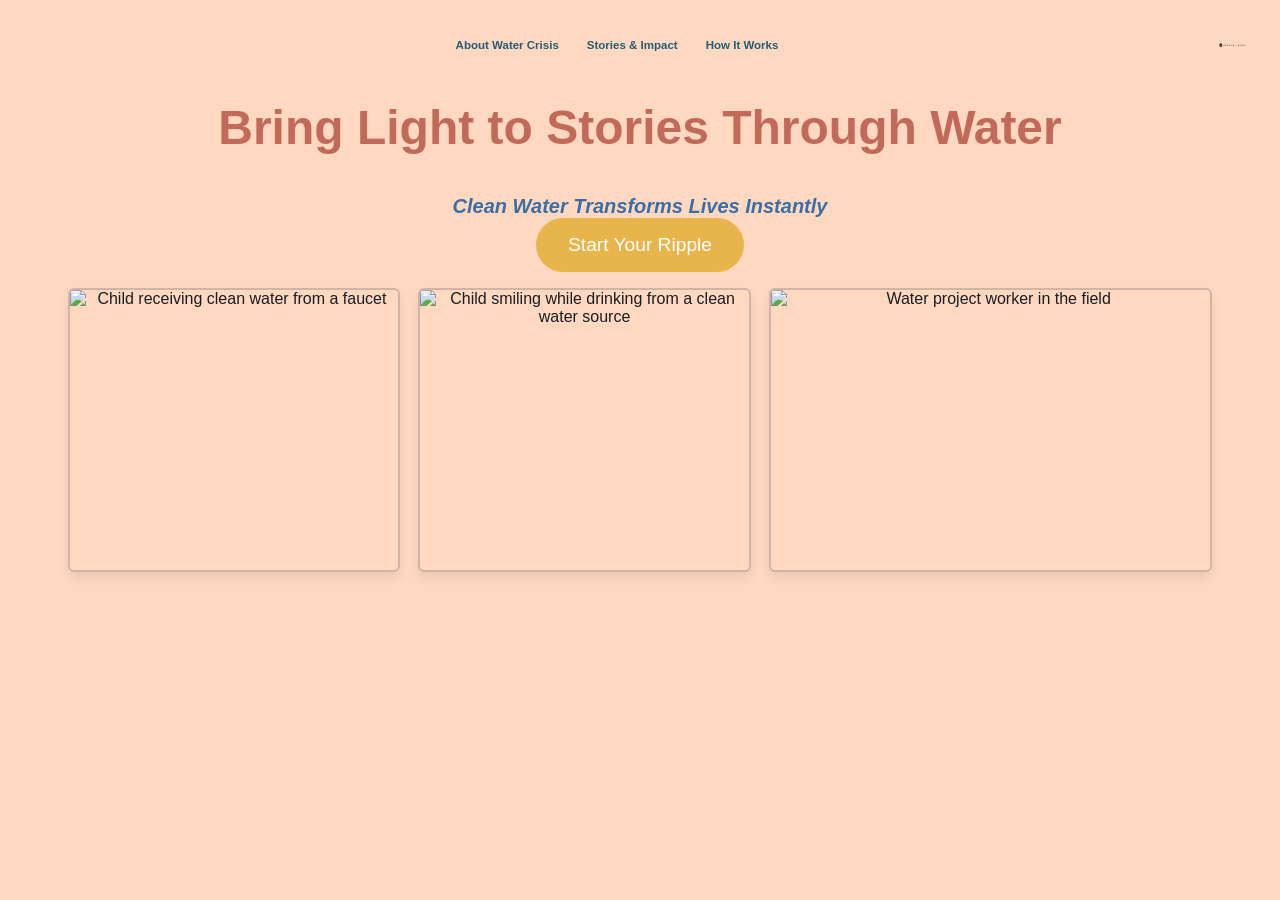
==== index.html @ 313fc010 "save project" ====
<!DOCTYPE html>
<html lang="en">
  <head>
    <meta charset="UTF-8" />
    <meta name="viewport" content="width=device-width, initial-scale=1.0" />
    <title>charity: water</title>
    <link rel="stylesheet" href="styles.css" />
  </head>
  <body>
   
        <section class="hero hero-card">
          <header class="hero-header">
            <nav class="hero-nav" aria-label="Main navigation">
              <a href="#">About Water Crisis</a>
              <a href="#">Stories &amp; Impact</a>
              <a href="#">How It Works</a>
            </nav>

            <div class="brand-lockup" aria-label="charity water logo and brand name">
              <img class="brand-icon" src="img/charitywater_logo_horizontal_AllBlack.png" alt="charity: water logo" />
            </div>
          </header>

          <div class="hero-copy">
            <h2>Bring Light to Stories Through Water</h2>
            <p>Clean Water Transforms Lives Instantly</p>
          </div>

          <button class="cta" aria-label="Start your ripple button">Start Your Ripple</button>

          <div class="photo-row">
            <figure class="photo-card photo-card-left">
              <img
                src="https://cdn2.dropmarkusercontent.com/52043/df4ab2c28c80499f76014c03a46d6d96da483d5921ff26eb1fddcd973600a01c/preview/Ambote-CharityWater-09667.jpg?Expires=1788183139&Signature=[base64]~4tqqZYp~gJK8P9wxduXqM8J0I2Uu8qzRMEHXIH0kC5EX9y7m2BoWAFxhoqYJegh1l9nyztIwAIfDv5boqNEcksh6Jl0Rum-VYRd1Ku7wjmTm2sf5vS-m71Ym3dSljy4gitm63g__&Key-Pair-Id=APKAITQYWVEN757ZA4KQ"
                alt="Child receiving clean water from a faucet"
              />
            </figure>

            <figure class="photo-card photo-card-middle">
              <img
                src="https://d35lvrk9fb4ftj.cloudfront.net/[base64]"
                alt="Child smiling while drinking from a clean water source"
              />
            </figure>

            <figure class="photo-card photo-card-right">
              <img
                src="https://d35lvrk9fb4ftj.cloudfront.net/[base64]"
                alt="Water project worker in the field"
              />
            </figure>
          </div>
        </section>
      </main>
    </div>
  </body>
</html>
---- styles.css ----
/*
  charity: water landing page
  Beginner-friendly CSS with comments.
*/

:root {
  --peach: #F7E2D4;
  --clay: #C26A5A;
  --blue: #3A6EA5;
  --gold: #E8B44C;
  --white: #FFFFFF;
  --dark-bg: #111b22;
  --panel-bg: var(--peach);
  --panel-border: rgba(194, 106, 90, 0.35);
  --accent-blue: var(--blue);
  --deep-blue: var(--blue);
  --text-dark: #1a1d1f;
  --text-soft: #3d4c58;
  --sidebar-text: #dfe8ee;
  --sidebar-muted: #98a9b4;
  --drop-shadow: rgba(58, 110, 165, 0.12);
}

* {
  box-sizing: border-box;
}

body {
  margin: 0;
  min-height: 100vh;
  background: #fed8c1;
  font-family: "Proxima Nova", "Avenir", Arial, sans-serif;
  color: var(--text-dark);
}

img {
  display: block;
  width: 100%;
}

button,
a {
  font: inherit;
}

.page-shell {
  display: flex;
  min-height: 100vh;
  width: 100%;
}

.sidebar {
  display: none;
}

.close-button {
  width: 100%;
  border: none;
  outline: none;
  background: rgba(255, 255, 255, 0.07);
  color: var(--sidebar-text);
  border-radius: 18px;
  padding: 10px 12px;
  font-size: 0.95rem;
  cursor: pointer;
  margin-bottom: 26px;
}

.side-icons {
  display: flex;
  flex-direction: column;
  gap: 18px;
  align-items: center;
}

.icon-item {
  width: 100%;
  display: flex;
  flex-direction: column;
  align-items: center;
  gap: 8px;
  color: var(--sidebar-muted);
  font-size: 0.72rem;
  text-align: center;
}

.icon-item.active {
  color: var(--sidebar-text);
}

.icon {
  width: 28px;
  height: 28px;
  display: flex;
  align-items: center;
  justify-content: center;
  font-size: 1.1rem;
  opacity: 0.9;
}

.label {
  line-height: 1.2;
}

.main-panel {
  flex: 1;
  padding: 0;
  min-height: 100vh;
}

.top-strip {
  height: 76px;
  background: transparent;
  display: flex;
  align-items: center;
  justify-content: center;
  overflow: hidden;
  margin: 12px 12px 0;
}

.top-line {
  width: 100%;
  max-width: 760px;
  height: 22px;
  border-radius: 999px;
  background: linear-gradient(
    to right,
    rgba(255, 255, 255, 0.08),
    rgba(255, 255, 255, 0.16),
    rgba(255, 255, 255, 0.08)
  );
  margin: 0 auto;
}

.hero {
  background: #fed8c1;
  text-align: center;
  padding: 4rem 2rem 2rem;
  min-height: 100vh;
}

.hero-card {
  width: 100%;
  margin: 0;
  background: #fed8c1;
  border: none;
  border-radius: 0;
  box-shadow: none;
  padding: 12px 24px 18px;
  min-height: 100vh;
}

.hero-header {
  display: flex;
  justify-content: space-between;
  align-items: center;
  gap: 16px;
  margin-top: 8px;
  padding: 10px 8px 0;
}

.hero-nav {
  display: flex;
  gap: 28px;
  flex-wrap: wrap;
  justify-content: center;
  flex: 1;
}

.hero-nav a {
  text-decoration: none;
  color: #245d73;
  font-size: 0.72rem;
  font-weight: 600;
}

.brand-lockup {
  display: flex;
  align-items: center;
  justify-content: flex-end;
  gap: 8px;
  margin-left: auto;
  font-family: "Proxima Nova", "Avenir", Arial, sans-serif;
  color: #1d1d1d;
  font-weight: 700;
  white-space: nowrap;
}

.brand-icon {
  width: 30px;
  height: 30px;
  object-fit: contain;
  display: block;
}

.brand-name,
.logo {
  color: #1f1f1f;
  font-family: "Proxima Nova", "Avenir", Arial, sans-serif;
}

.brand-name {
  font-size: 1.05rem;
  letter-spacing: -0.03em;
}

.hero-copy {
  text-align: center;
  margin-top: 24px;
}

.hero-copy h1 {
  margin: 0;
  font-size: clamp(2.2rem, 3vw, 4rem);
  line-height: 1.05;
  color: #bf6c46;
  font-weight: 800;
  letter-spacing: -0.06em;
}

.hero-copy p {
  margin: 18px 0 0;
  font-size: clamp(1.25rem, 1.4vw, 2rem);
  color: var(--blue);
  font-style: italic;
  font-weight: 700;
}

.hero h2 {
  color: var(--clay);
  font-size: 3rem;
}

.hero p {
  color: var(--blue);
  font-size: 1.25rem;
}

.cta {
  background: var(--gold);
  color: var(--white);
  padding: 1rem 2rem;
  border-radius: 50px;
  border: none;
  font-size: 1.2rem;
  cursor: pointer;
}

.cta-drop {
  position: relative;
  width: 200px;
  height: 120px;
  margin: 18px auto 26px;
  background: rgba(58, 110, 165, 0.83);
  border-radius: 50% 50% 48% 48% / 46% 46% 54% 54%;
  display: flex;
  align-items: center;
  justify-content: center;
  box-shadow: 0 8px 18px rgba(58, 110, 165, 0.2);
  text-align: center;
  transform: translateY(6px);
}

.cta-drop::before {
  content: "";
  position: absolute;
  bottom: -18px;
  left: 50%;
  transform: translateX(-50%);
  width: 36px;
  height: 28px;
  background: rgba(58, 110, 165, 0.83);
  border-radius: 0 0 18px 18px;
}

.cta-drop span {
  position: relative;
  z-index: 1;
  color: var(--white);
  font-weight: 700;
  font-size: 1rem;
  letter-spacing: 0.01em;
  text-shadow: 0 1px 3px rgba(0, 0, 0, 0.12);
}

.photo-row {
  display: flex;
  justify-content: center;
  gap: 18px;
  margin-top: 16px;
  padding-bottom: 8px;
}

.photo-card {
  margin: 0;
  overflow: hidden;
  border: 2px solid rgba(27, 39, 52, 0.2);
  border-radius: 6px;
  box-shadow: 0 6px 12px rgba(0, 0, 0, 0.08);
}

.photo-card img {
  height: 280px;
  object-fit: cover;
}

.photo-card-left,
.photo-card-middle {
  width: 27%;
}

.photo-card-right {
  width: 36%;
}

@media (max-width: 760px) {
  .page-shell {
    display: block;
  }

  .sidebar {
    width: 100%;
    border-right: none;
    border-bottom: 1px solid rgba(255, 255, 255, 0.06);
  }

  .side-icons {
    flex-direction: row;
    justify-content: center;
    flex-wrap: wrap;
  }

  .icon-item {
    width: auto;
    min-width: 68px;
  }

  .hero-card {
    width: min(96%, 700px);
    margin-top: 20px;
    padding: 10px 12px 14px;
  }

  .hero-header {
    flex-direction: column;
  }

  .hero-nav {
    gap: 12px 18px;
  }

  .photo-row {
    flex-direction: column;
    align-items: center;
  }

  .photo-card-left,
  .photo-card-middle,
  .photo-card-right {
    width: min(80%, 380px);
  }
}
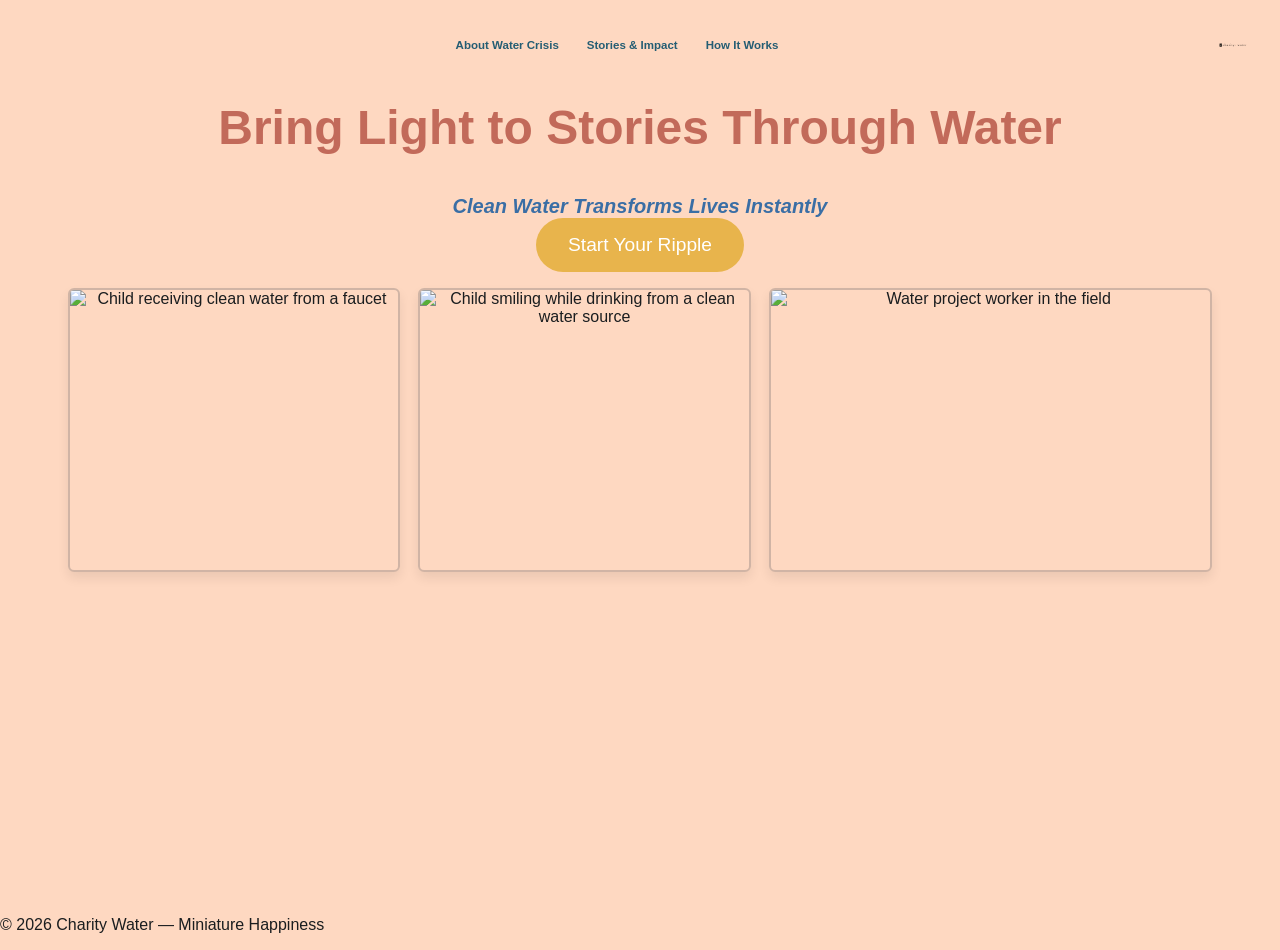
==== commit 1c0b7e17: "Add footer and dynamic current year to landing page Adds a footer element and a small script that se" ====
--- a/index.html
+++ b/index.html
@@ -52,7 +52,19 @@
           </div>
         </section>
       </main>
+
+      <!-- Footer with small site info -->
+      <footer class="site-footer">
+        <div class="container">
+          <p>&copy; <span id="year"></span> Charity Water — Miniature Happiness</p>
+        </div>
+      </footer>
     </div>
+
+    <!-- Tiny script to set the current year (beginner-friendly) -->
+    <script>
+      document.getElementById('year').textContent = new Date().getFullYear();
+    </script>
   </body>
 </html>
 
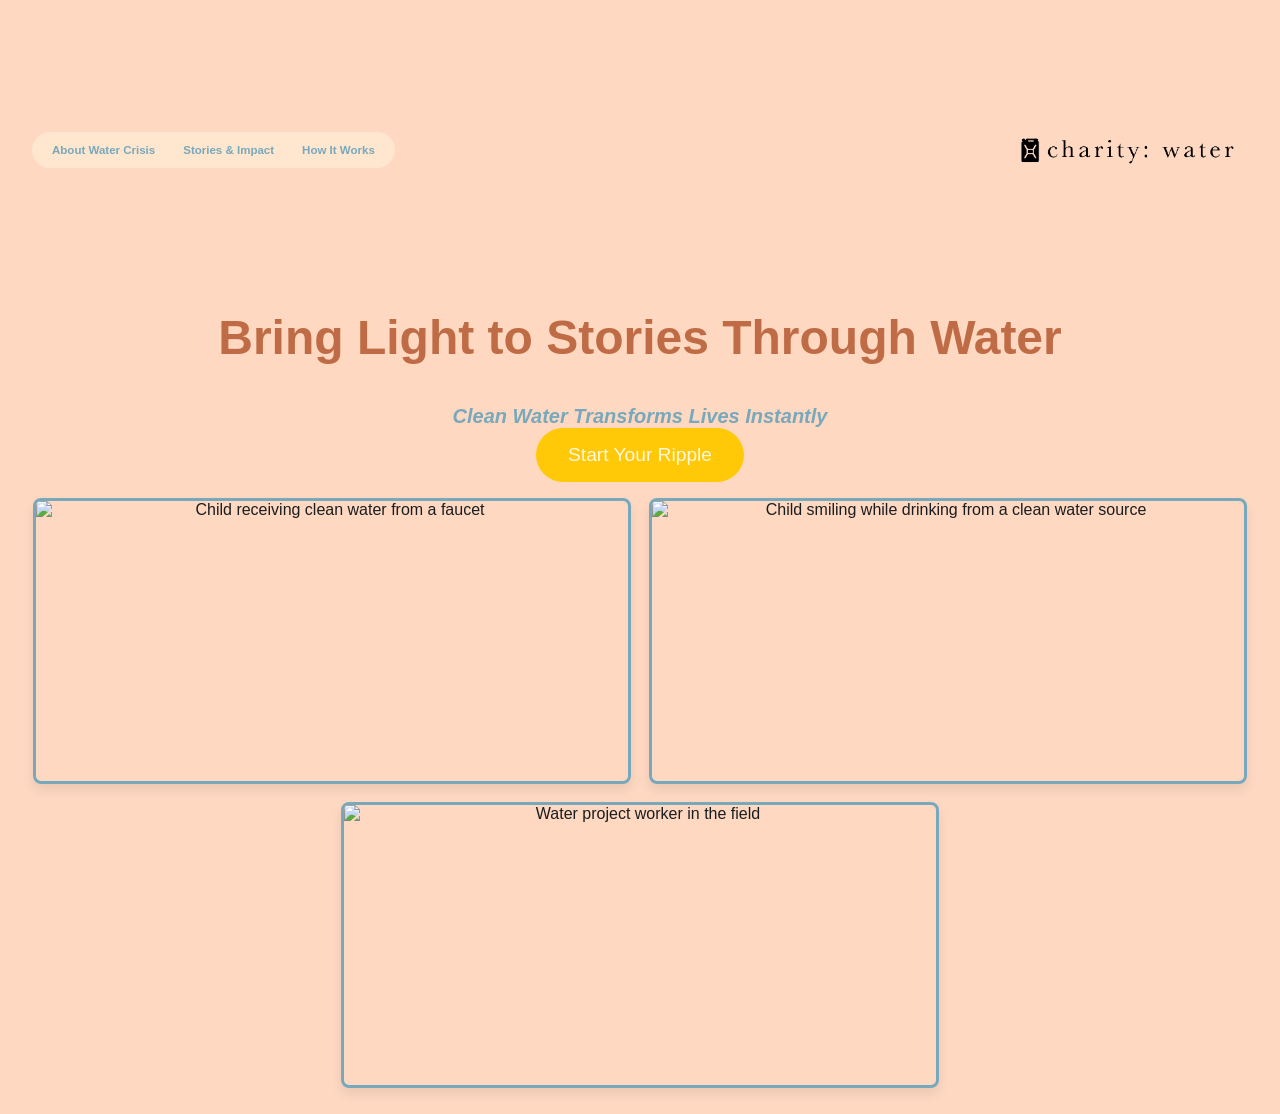
==== commit ade3e2c1: "photos added" ====
--- a/index.html
+++ b/index.html
@@ -7,26 +7,30 @@
     <link rel="stylesheet" href="styles.css" />
   </head>
   <body>
-   
-        <section class="hero hero-card">
-          <header class="hero-header">
-            <nav class="hero-nav" aria-label="Main navigation">
-              <a href="#">About Water Crisis</a>
-              <a href="#">Stories &amp; Impact</a>
-              <a href="#">How It Works</a>
-            </nav>
+    <div class="page-container">
+      <section class="hero hero-card">
+        <header class="hero-header">
+          <nav class="hero-nav" aria-label="Main navigation">
+            <a href="#">About Water Crisis</a>
+            <a href="#">Stories &amp; Impact</a>
+            <a href="#">How It Works</a>
+          </nav>
 
-            <div class="brand-lockup" aria-label="charity water logo and brand name">
-              <img class="brand-icon" src="img/charitywater_logo_horizontal_AllBlack.png" alt="charity: water logo" />
-            </div>
-          </header>
+          <div class="brand-lockup" aria-label="charity water logo and brand name">
+            <img class="brand-icon" src="img/charitywater_logo_horizontal_AllBlack.png" alt="charity: water logo" />
+          </div>
+        </header>
 
           <div class="hero-copy">
             <h2>Bring Light to Stories Through Water</h2>
             <p>Clean Water Transforms Lives Instantly</p>
           </div>
 
-          <button class="cta" aria-label="Start your ripple button">Start Your Ripple</button>
+          <button class="cta">
+            <div class="tear"></div>
+            Start Your Ripple
+            </button>
+
 
           <div class="photo-row">
             <figure class="photo-card photo-card-left">
@@ -50,21 +54,8 @@
               />
             </figure>
           </div>
-        </section>
-      </main>
-
-      <!-- Footer with small site info -->
-      <footer class="site-footer">
-        <div class="container">
-          <p>&copy; <span id="year"></span> Charity Water — Miniature Happiness</p>
-        </div>
-      </footer>
+      </section>
     </div>
-
-    <!-- Tiny script to set the current year (beginner-friendly) -->
-    <script>
-      document.getElementById('year').textContent = new Date().getFullYear();
-    </script>
   </body>
 </html>
 
--- a/styles.css
+++ b/styles.css
@@ -4,11 +4,11 @@
 */
 
 :root {
-  --peach: #F7E2D4;
-  --clay: #C26A5A;
-  --blue: #3A6EA5;
-  --gold: #E8B44C;
-  --white: #FFFFFF;
+  --peach: #fed8c1;
+  --clay: #bf6c46;
+  --blue: #77a8bb;
+  --gold: #ffc907;
+  --white: #fff7e1;
   --dark-bg: #111b22;
   --panel-bg: var(--peach);
   --panel-border: rgba(194, 106, 90, 0.35);
@@ -133,10 +133,9 @@
 }
 
 .hero {
-  background: #fed8c1;
+  padding: 6rem 0;
+  background: var(--peach);
   text-align: center;
-  padding: 4rem 2rem 2rem;
-  min-height: 100vh;
 }
 
 .hero-card {
@@ -150,6 +149,12 @@
   min-height: 100vh;
 }
 
+.nav-container {
+  max-width: 1200px;
+  margin: auto;
+  padding: 1rem 0;
+}
+
 .hero-header {
   display: flex;
   justify-content: space-between;
@@ -163,13 +168,18 @@
   display: flex;
   gap: 28px;
   flex-wrap: wrap;
-  justify-content: center;
-  flex: 1;
+  justify-content: flex-start;
+  align-items: center;
+  margin: 0;
+  background: rgba(255, 247, 225, 0.45);
+  border-radius: 19px;
+  box-sizing: border-box;
+  padding: 12px 20px;
 }
 
 .hero-nav a {
   text-decoration: none;
-  color: #245d73;
+  color: var(--blue);
   font-size: 0.72rem;
   font-weight: 600;
 }
@@ -181,21 +191,22 @@
   gap: 8px;
   margin-left: auto;
   font-family: "Proxima Nova", "Avenir", Arial, sans-serif;
-  color: #1d1d1d;
+  color: var(--text-dark);
   font-weight: 700;
   white-space: nowrap;
 }
 
 .brand-icon {
-  width: 30px;
-  height: 30px;
+  width: 240px;
+  height: auto;
   object-fit: contain;
   display: block;
+  background: transparent;
 }
 
 .brand-name,
 .logo {
-  color: #1f1f1f;
+  color: var(--text-dark) ;
   font-family: "Proxima Nova", "Avenir", Arial, sans-serif;
 }
 
@@ -285,6 +296,7 @@
 
 .photo-row {
   display: flex;
+  flex-wrap: wrap;
   justify-content: center;
   gap: 18px;
   margin-top: 16px;
@@ -292,25 +304,26 @@
 }
 
 .photo-card {
+  flex: 1 1 calc(50% - 18px);
+  max-width: calc(50% - 18px);
   margin: 0;
   overflow: hidden;
-  border: 2px solid rgba(27, 39, 52, 0.2);
-  border-radius: 6px;
+  border: 3px solid var(--blue);
+  border-radius: 8px;
   box-shadow: 0 6px 12px rgba(0, 0, 0, 0.08);
 }
 
 .photo-card img {
+  width: 100%;
   height: 280px;
   object-fit: cover;
+  display: block;
 }
 
 .photo-card-left,
-.photo-card-middle {
-  width: 27%;
-}
-
+.photo-card-middle,
 .photo-card-right {
-  width: 36%;
+  width: auto;
 }
 
 @media (max-width: 760px) {
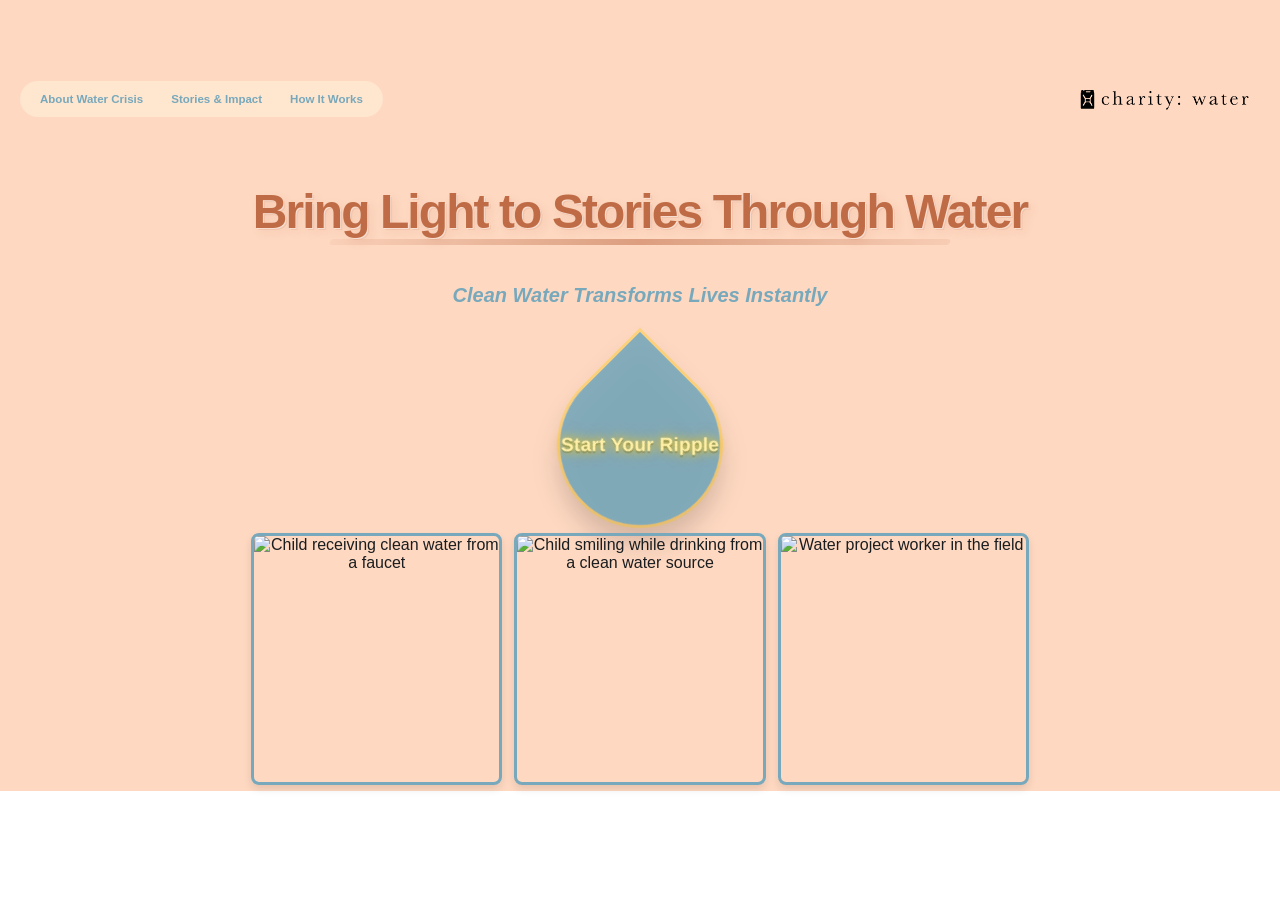
==== commit 1b4c5713: "photo added" ====
--- a/index.html
+++ b/index.html
@@ -26,11 +26,9 @@
             <p>Clean Water Transforms Lives Instantly</p>
           </div>
 
-          <button class="cta">
-            <div class="tear"></div>
-            Start Your Ripple
-            </button>
-
+          <button class="cta" aria-label="Start Your Ripple">
+            <span>Start Your Ripple</span>
+          </button>
 
           <div class="photo-row">
             <figure class="photo-card photo-card-left">
--- a/styles.css
+++ b/styles.css
@@ -28,9 +28,13 @@
 body {
   margin: 0;
   min-height: 100vh;
-  background: #fed8c1;
+  background: url("https://images.unsplash.com/photo-1500530855697-b586d89ba3ee?auto=format&fit=crop&w=1600&q=80") center/cover no-repeat fixed;
   font-family: "Proxima Nova", "Avenir", Arial, sans-serif;
   color: var(--text-dark);
+}
+
+.page-container {
+  min-height: 100vh;
 }
 
 img {
@@ -109,13 +113,13 @@
 }
 
 .top-strip {
-  height: 76px;
+  height: 40px;
   background: transparent;
   display: flex;
   align-items: center;
   justify-content: center;
   overflow: hidden;
-  margin: 12px 12px 0;
+  margin: 0 12px 0;
 }
 
 .top-line {
@@ -133,9 +137,19 @@
 }
 
 .hero {
-  padding: 6rem 0;
-  background: var(--peach);
+  position: relative;
+  padding: 0 0 0.5rem;
+  background: transparent;
   text-align: center;
+}
+
+.hero::before {
+  content: none;
+}
+
+.hero > * {
+  position: relative;
+  z-index: 1;
 }
 
 .hero-card {
@@ -145,8 +159,8 @@
   border: none;
   border-radius: 0;
   box-shadow: none;
-  padding: 12px 24px 18px;
-  min-height: 100vh;
+  padding: 0 12px 6px;
+  min-height: auto;
 }
 
 .nav-container {
@@ -159,9 +173,9 @@
   display: flex;
   justify-content: space-between;
   align-items: center;
-  gap: 16px;
-  margin-top: 8px;
-  padding: 10px 8px 0;
+  gap: 10px;
+  margin-top: 0;
+  padding: 4px 8px 0 8px;
 }
 
 .hero-nav {
@@ -175,6 +189,7 @@
   border-radius: 19px;
   box-sizing: border-box;
   padding: 12px 20px;
+  margin-top: 0;
 }
 
 .hero-nav a {
@@ -197,7 +212,7 @@
 }
 
 .brand-icon {
-  width: 240px;
+  width: 190px;
   height: auto;
   object-fit: contain;
   display: block;
@@ -217,7 +232,8 @@
 
 .hero-copy {
   text-align: center;
-  margin-top: 24px;
+  margin-top: 0;
+  transform: translateY(-48px);
 }
 
 .hero-copy h1 {
@@ -230,7 +246,7 @@
 }
 
 .hero-copy p {
-  margin: 18px 0 0;
+  margin: 6px 0 0;
   font-size: clamp(1.25rem, 1.4vw, 2rem);
   color: var(--blue);
   font-style: italic;
@@ -238,8 +254,35 @@
 }
 
 .hero h2 {
-  color: var(--clay);
+  color: #bf6c46;
   font-size: 3rem;
+  line-height: 1.1;
+  letter-spacing: -0.04em;
+  font-weight: 900;
+  text-transform: none;
+  text-shadow: 1px 1px 0 rgba(255, 255, 255, 0.45),
+               2px 2px 0 rgba(191, 108, 70, 0.12),
+               4px 4px 10px rgba(191, 108, 70, 0.12);
+  position: relative;
+  display: inline-block;
+}
+
+.hero h2::after {
+  content: "";
+  position: absolute;
+  left: 10%;
+  right: 10%;
+  bottom: -6px;
+  height: 6px;
+  border-radius: 999px;
+  background: linear-gradient(
+    to right,
+    rgba(191, 108, 70, 0.08),
+    rgba(191, 108, 70, 0.6),
+    rgba(191, 108, 70, 0.12)
+  );
+  transform: skewX(-18deg);
+  opacity: 0.9;
 }
 
 .hero p {
@@ -248,82 +291,86 @@
 }
 
 .cta {
-  background: var(--gold);
-  color: var(--white);
-  padding: 1rem 2rem;
-  border-radius: 50px;
+  position: relative;
+  width: 160px;
+  aspect-ratio: 1;
+  margin: 10px auto 2px;
   border: none;
+  background: rgba(119, 168, 187, 0.9);
+  rotate: 45deg;
+  border-radius: 0 50% 50% 50%;
+  filter: drop-shadow(0 0 0 rgba(0, 0, 0, 0)) drop-shadow(12px 12px 12px rgba(0, 0, 0, 0.18));
+  color: #ffc907;
+  display: inline-flex;
+  align-items: center;
+  justify-content: center;
+  padding: 0.8rem 1rem;
+  cursor: pointer;
+  transition: transform 0.2s ease, filter 0.2s ease, box-shadow 0.2s ease;
+  box-shadow: 0 0 0 3px rgba(255, 201, 7, 0.35);
+}
+
+.cta:hover {
+  transform: translateY(-2px) scale(1.03);
+  filter: drop-shadow(0 0 12px rgba(255, 201, 7, 0.8)) drop-shadow(18px 18px 12px rgba(0, 0, 0, 0.2));
+}
+
+.cta span {
+  display: inline-block;
   font-size: 1.2rem;
-  cursor: pointer;
-}
-
-.cta-drop {
-  position: relative;
-  width: 200px;
-  height: 120px;
-  margin: 18px auto 26px;
-  background: rgba(58, 110, 165, 0.83);
-  border-radius: 50% 50% 48% 48% / 46% 46% 54% 54%;
-  display: flex;
-  align-items: center;
-  justify-content: center;
-  box-shadow: 0 8px 18px rgba(58, 110, 165, 0.2);
-  text-align: center;
-  transform: translateY(6px);
-}
-
-.cta-drop::before {
-  content: "";
-  position: absolute;
-  bottom: -18px;
-  left: 50%;
-  transform: translateX(-50%);
-  width: 36px;
-  height: 28px;
-  background: rgba(58, 110, 165, 0.83);
-  border-radius: 0 0 18px 18px;
-}
-
-.cta-drop span {
+  font-weight: 800;
+  letter-spacing: 0.01em;
+  white-space: nowrap;
+  color: #fff0a8;
+  text-shadow: 0 2px 0 rgba(90, 80, 0, 0.28),
+               0 0 8px rgba(255, 201, 7, 0.9),
+               0 0 16px rgba(255, 201, 7, 0.5);
   position: relative;
   z-index: 1;
-  color: var(--white);
-  font-weight: 700;
-  font-size: 1rem;
-  letter-spacing: 0.01em;
-  text-shadow: 0 1px 3px rgba(0, 0, 0, 0.12);
+  rotate: -45deg;
 }
 
 .photo-row {
   display: flex;
-  flex-wrap: wrap;
   justify-content: center;
-  gap: 18px;
-  margin-top: 16px;
-  padding-bottom: 8px;
+  align-items: center;
+  gap: 12px;
+  margin-top: 6px;
+  padding-bottom: 0;
 }
 
 .photo-card {
-  flex: 1 1 calc(50% - 18px);
-  max-width: calc(50% - 18px);
+  flex: 0 0 20%;
+  width: 20%;
+  aspect-ratio: 1;
   margin: 0;
   overflow: hidden;
   border: 3px solid var(--blue);
   border-radius: 8px;
-  box-shadow: 0 6px 12px rgba(0, 0, 0, 0.08);
+  box-shadow: 0 4px 8px rgba(0, 0, 0, 0.1);
+  background: transparent;
+  padding: 0;
+  box-sizing: border-box;
 }
 
 .photo-card img {
   width: 100%;
-  height: 280px;
+  height: 100%;
   object-fit: cover;
+  object-position: center;
   display: block;
 }
 
-.photo-card-left,
-.photo-card-middle,
-.photo-card-right {
-  width: auto;
+.photo-card-left img {
+  object-position: center 40%;
+}
+
+.photo-card-middle img {
+  object-position: center 35%;
+}
+
+.photo-card-right img {
+  object-position: center 50%;
 }
 
 @media (max-width: 760px) {
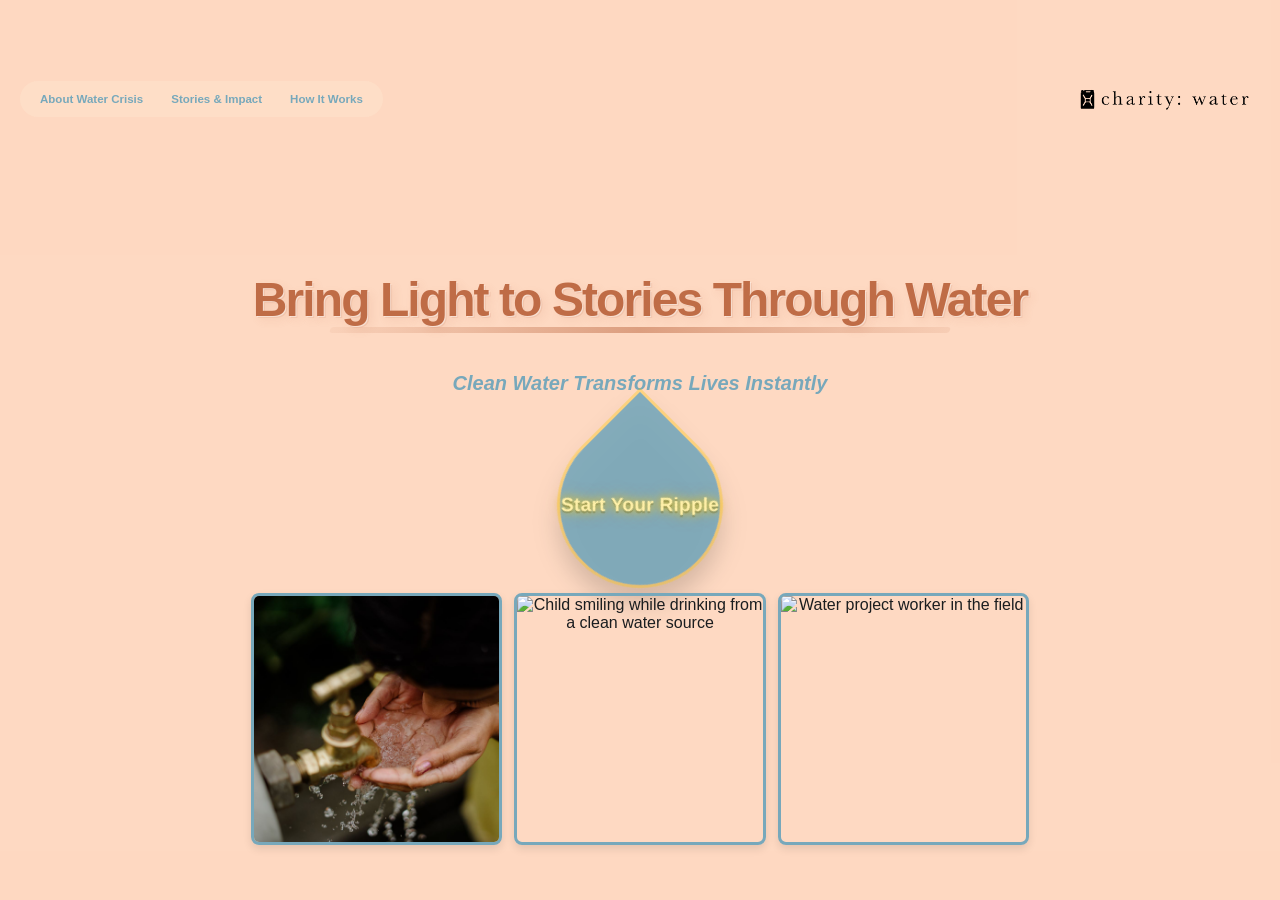
==== commit 55149578: "update" ====
--- a/index.html
+++ b/index.html
@@ -33,7 +33,7 @@
           <div class="photo-row">
             <figure class="photo-card photo-card-left">
               <img
-                src="https://cdn2.dropmarkusercontent.com/52043/df4ab2c28c80499f76014c03a46d6d96da483d5921ff26eb1fddcd973600a01c/preview/Ambote-CharityWater-09667.jpg?Expires=1788183139&Signature=[base64]~4tqqZYp~gJK8P9wxduXqM8J0I2Uu8qzRMEHXIH0kC5EX9y7m2BoWAFxhoqYJegh1l9nyztIwAIfDv5boqNEcksh6Jl0Rum-VYRd1Ku7wjmTm2sf5vS-m71Ym3dSljy4gitm63g__&Key-Pair-Id=APKAITQYWVEN757ZA4KQ"
+                src="img/Ambote-CharityWater-09667.jpg"
                 alt="Child receiving clean water from a faucet"
               />
             </figure>
--- a/styles.css
+++ b/styles.css
@@ -28,7 +28,7 @@
 body {
   margin: 0;
   min-height: 100vh;
-  background: url("https://images.unsplash.com/photo-1500530855697-b586d89ba3ee?auto=format&fit=crop&w=1600&q=80") center/cover no-repeat fixed;
+  background: #fed8c1;
   font-family: "Proxima Nova", "Avenir", Arial, sans-serif;
   color: var(--text-dark);
 }
@@ -155,7 +155,7 @@
 .hero-card {
   width: 100%;
   margin: 0;
-  background: #fed8c1;
+  background: rgba(254, 216, 193, 0.12);
   border: none;
   border-radius: 0;
   box-shadow: none;
@@ -185,11 +185,12 @@
   justify-content: flex-start;
   align-items: center;
   margin: 0;
-  background: rgba(255, 247, 225, 0.45);
+  background: rgba(255, 247, 225, 0.2);
   border-radius: 19px;
   box-sizing: border-box;
   padding: 12px 20px;
   margin-top: 0;
+  backdrop-filter: blur(1px);
 }
 
 .hero-nav a {
@@ -232,8 +233,8 @@
 
 .hero-copy {
   text-align: center;
-  margin-top: 0;
-  transform: translateY(-48px);
+  margin-top: 40px;
+  margin-bottom: 20px;
 }
 
 .hero-copy h1 {
